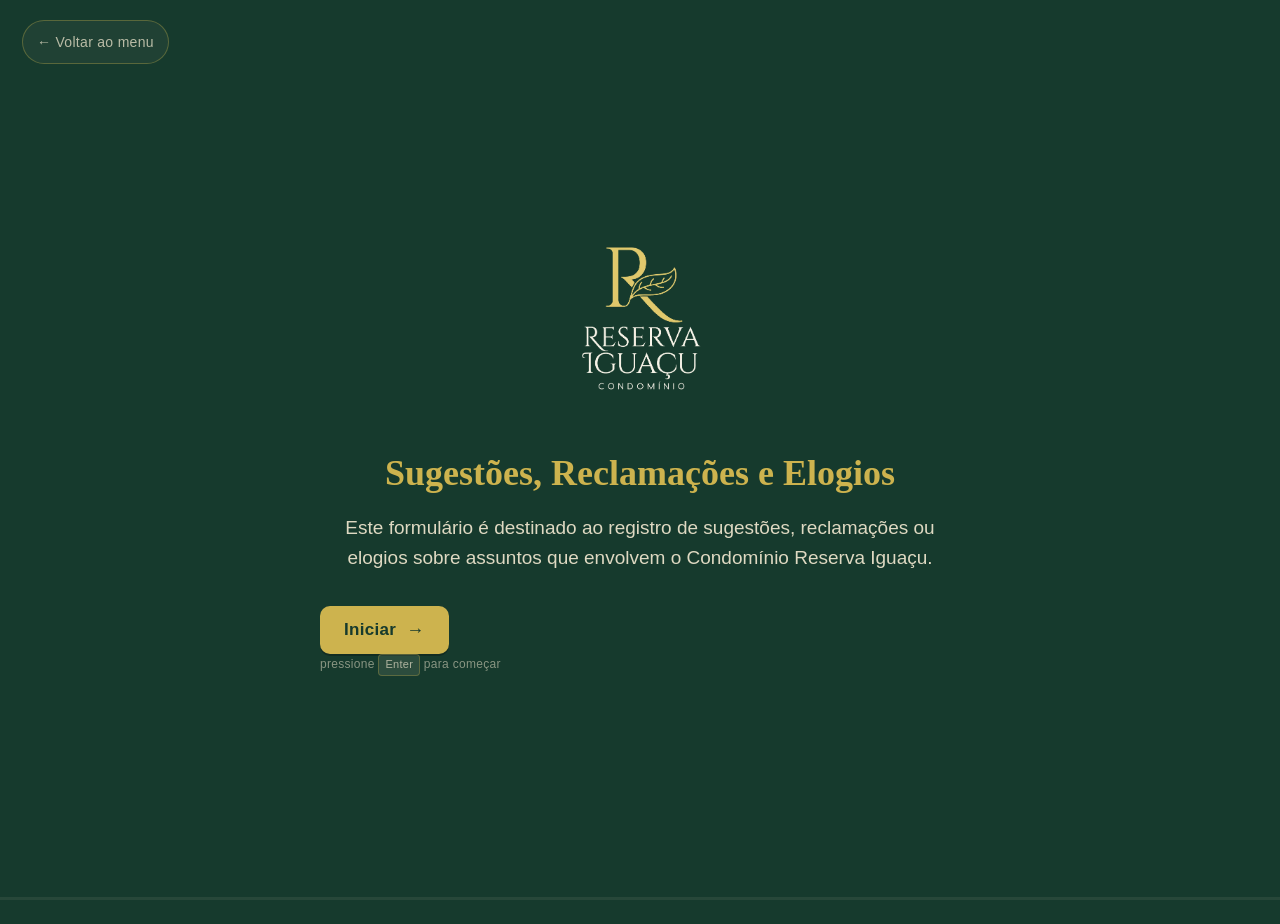
==== formulario.html @ 6433a5a3 "feat: formulario typeform de sugestoes/reclamacoes/elogios com webhook n8n" ====
<!DOCTYPE html>
<html lang="pt-BR">
<head>
<meta charset="UTF-8">
<meta name="viewport" content="width=device-width, initial-scale=1.0">
<title>Sugestões, Reclamações e Elogios — Reserva Iguaçu</title>
<link rel="stylesheet" href="styles.css">
<link rel="stylesheet" href="form.css">
</head>
<body class="form-body">

<a href="index.html" class="form-back" aria-label="Voltar ao menu principal">← Voltar ao menu</a>

<main class="form-stage" aria-live="polite">

  <!-- Tela 1: abertura -->
  <section class="slide active" data-slide="0">
    <div class="slide-inner">
      <img src="logo.png" alt="Condomínio Reserva Iguaçu" class="form-logo">
      <h1>Sugestões, Reclamações e Elogios</h1>
      <p class="lead">
        Este formulário é destinado ao registro de sugestões, reclamações ou
        elogios sobre assuntos que envolvem o Condomínio Reserva Iguaçu.
      </p>
      <button type="button" class="btn-primary" data-action="next">
        Iniciar <span class="arrow">→</span>
      </button>
      <p class="hint">pressione <kbd>Enter</kbd> para começar</p>
    </div>
  </section>

  <!-- Tela 2: nome -->
  <section class="slide" data-slide="1">
    <div class="slide-inner">
      <p class="q-number">1 <span class="q-arrow">→</span></p>
      <label class="q-title" for="f-nome">Informe seu nome <span class="q-optional">(opcional)</span></label>
      <input type="text" id="f-nome" name="nome" class="q-input" placeholder="Digite aqui..." autocomplete="name">
      <div class="slide-actions">
        <button type="button" class="btn-primary" data-action="next">
          OK <span class="arrow">✓</span>
        </button>
        <span class="hint"><kbd>Enter</kbd> para avançar</span>
      </div>
    </div>
  </section>

  <!-- Tela 3: tipo -->
  <section class="slide" data-slide="2">
    <div class="slide-inner">
      <p class="q-number">2 <span class="q-arrow">→</span></p>
      <p class="q-title">Quero fazer uma <span class="q-required">*</span></p>
      <div class="q-choices" role="radiogroup" aria-required="true">
        <label class="choice">
          <input type="radio" name="tipo" value="Sugestão" required>
          <span class="choice-key">A</span>
          <span class="choice-label">Sugestão</span>
        </label>
        <label class="choice">
          <input type="radio" name="tipo" value="Reclamação" required>
          <span class="choice-key">B</span>
          <span class="choice-label">Reclamação</span>
        </label>
        <label class="choice">
          <input type="radio" name="tipo" value="Elogio" required>
          <span class="choice-key">C</span>
          <span class="choice-label">Elogio</span>
        </label>
      </div>
      <div class="slide-actions">
        <button type="button" class="btn-primary" data-action="next" disabled>
          OK <span class="arrow">✓</span>
        </button>
        <span class="error-msg" role="alert"></span>
      </div>
    </div>
  </section>

  <!-- Tela 4: mensagem -->
  <section class="slide" data-slide="3">
    <div class="slide-inner">
      <p class="q-number">3 <span class="q-arrow">→</span></p>
      <label class="q-title" for="f-msg">Escreva sua mensagem <span class="q-required">*</span></label>
      <textarea id="f-msg" name="mensagem" class="q-textarea" rows="5" placeholder="Descreva aqui..." required></textarea>
      <div class="slide-actions">
        <button type="button" class="btn-primary" data-action="submit">
          Enviar <span class="arrow">→</span>
        </button>
        <span class="error-msg" role="alert"></span>
      </div>
    </div>
  </section>

  <!-- Tela 5: enviando -->
  <section class="slide" data-slide="4">
    <div class="slide-inner centered">
      <div class="spinner" aria-hidden="true"></div>
      <p class="lead">Enviando sua mensagem...</p>
    </div>
  </section>

  <!-- Tela 6: sucesso -->
  <section class="slide" data-slide="5">
    <div class="slide-inner centered">
      <img src="logo.png" alt="" class="form-logo small">
      <div class="check-icon" aria-hidden="true">✓</div>
      <h1>Obrigado!</h1>
      <p class="lead">
        Sua mensagem foi recebida e será encaminhada à administração do Condomínio.
      </p>
      <a href="index.html" class="btn-primary">Voltar ao menu principal</a>
    </div>
  </section>

  <!-- Tela 7: erro -->
  <section class="slide" data-slide="6">
    <div class="slide-inner centered">
      <div class="check-icon error" aria-hidden="true">!</div>
      <h1>Não foi possível enviar</h1>
      <p class="lead">Verifique sua conexão e tente novamente.</p>
      <div class="slide-actions">
        <button type="button" class="btn-primary" data-action="retry">Tentar novamente</button>
        <a href="index.html" class="btn-secondary">Voltar ao menu</a>
      </div>
    </div>
  </section>

</main>

<!-- barra de progresso -->
<div class="form-progress" aria-hidden="true">
  <div class="form-progress-bar" style="width:0"></div>
</div>

<script src="form.js"></script>
</body>
</html>
---- styles.css ----
/* Paleta restrita — extraída da logo:
   verde escuro (fundo), dourado (R), creme (texto).
   Toda a identidade visual usa apenas essas 3 cores
   (com variações de opacidade/alpha). */
:root {
  --green: #163A2D;            /* verde exato do fundo da logo */
  --gold:  #CDB34E;            /* dourado do "R" */
  --cream: #F0E7CF;            /* creme do texto */

  --green-ink:    #163A2D;
  --green-soft:   rgba(22, 58, 45, 0.08);
  --green-softer: rgba(22, 58, 45, 0.04);
  --green-rule:   rgba(22, 58, 45, 0.14);
  --green-80:     rgba(22, 58, 45, 0.80);
  --green-60:     rgba(22, 58, 45, 0.60);

  --gold-soft:   rgba(205, 179, 78, 0.18);
  --gold-rule:   rgba(205, 179, 78, 0.45);

  --cream-soft:  rgba(240, 231, 207, 0.35);
  --cream-75:    rgba(240, 231, 207, 0.75);

  --radius: 10px;
  --shadow-sm: 0 1px 2px rgba(30,63,46,.06), 0 1px 3px rgba(30,63,46,.08);
  --shadow-md: 0 6px 18px rgba(30,63,46,.12);
  --font-sans: -apple-system, BlinkMacSystemFont, "Segoe UI", Roboto, Oxygen, Ubuntu, Cantarell, sans-serif;
  --font-serif: "Georgia", "Times New Roman", serif;
}

* { box-sizing: border-box; }

html { scroll-behavior: smooth; scroll-padding-top: 90px; }

body {
  margin: 0;
  font-family: var(--font-sans);
  font-size: 16px;
  line-height: 1.6;
  color: var(--green-ink);
  background: var(--cream);
  -webkit-font-smoothing: antialiased;
}

.container { max-width: 1200px; margin: 0 auto; padding: 0 20px; }

/* ========== HEADER / HERO DA LOGO ========== */
.site-header {
  background: var(--green);
  color: var(--cream);
  border-bottom: 3px solid var(--gold);
}
.header-hero {
  text-align: center;
  padding: 40px 20px 36px;
}
.header-hero img.logo {
  display: block;
  margin: 0 auto;
  max-width: 280px;
  width: 60%;
  height: auto;
  border: 0;
  outline: 0;
  box-shadow: none;
  filter: none;
  background: transparent;
}
.header-hero .tagline {
  margin: 18px 0 0;
  font-family: var(--font-serif);
  font-size: 15px;
  letter-spacing: 3px;
  text-transform: uppercase;
  color: var(--gold);
}

/* Barra de navegação sticky abaixo do hero */
.site-nav {
  position: sticky;
  top: 0;
  z-index: 100;
  background: var(--green);
  border-bottom: 1px solid var(--gold-rule);
  box-shadow: var(--shadow-md);
}
.nav-inner {
  display: flex;
  align-items: center;
  padding: 12px 20px;
  gap: 12px;
}
.nav-search {
  flex: 1;
  position: relative;
}
.nav-search input {
  width: 100%;
  padding: 12px 14px 12px 42px;
  border: 1px solid var(--gold-rule);
  border-radius: 999px;
  font-size: 15px;
  font-family: inherit;
  background: rgba(240, 231, 207, 0.10);
  color: var(--cream);
}
.nav-search input::placeholder { color: var(--cream-75); }
.nav-search input:focus {
  outline: 2px solid var(--gold);
  outline-offset: 1px;
  background: rgba(240, 231, 207, 0.18);
}
.nav-search::before {
  content: "";
  position: absolute;
  left: 14px; top: 50%;
  transform: translateY(-50%);
  width: 16px; height: 16px;
  background: var(--gold);
  mask: url("data:image/svg+xml;utf8,<svg xmlns='http://www.w3.org/2000/svg' viewBox='0 0 24 24' fill='none' stroke='currentColor' stroke-width='2.5' stroke-linecap='round' stroke-linejoin='round'><circle cx='11' cy='11' r='7'/><path d='m21 21-4.3-4.3'/></svg>") no-repeat center / contain;
  -webkit-mask: url("data:image/svg+xml;utf8,<svg xmlns='http://www.w3.org/2000/svg' viewBox='0 0 24 24' fill='none' stroke='currentColor' stroke-width='2.5' stroke-linecap='round' stroke-linejoin='round'><circle cx='11' cy='11' r='7'/><path d='m21 21-4.3-4.3'/></svg>") no-repeat center / contain;
}
.menu-toggle {
  display: none;
  background: transparent;
  border: 1px solid var(--gold-rule);
  padding: 10px 12px;
  cursor: pointer;
  border-radius: 8px;
  flex-direction: column;
  gap: 5px;
  flex-shrink: 0;
}
.menu-toggle span {
  display: block;
  width: 24px; height: 2.5px;
  background: var(--cream);
  border-radius: 2px;
}

/* ========== LAYOUT ========== */
.layout {
  display: grid;
  grid-template-columns: 260px 1fr;
  gap: 36px;
  padding: 30px 20px 60px;
  align-items: start;
}

.sidebar {
  position: sticky;
  top: 80px;
  max-height: calc(100vh - 100px);
  overflow-y: auto;
  background: #fff;
  border: 1px solid var(--green-rule);
  border-radius: var(--radius);
  padding: 16px;
  box-shadow: var(--shadow-sm);
}
.sidebar-title {
  font-family: var(--font-serif);
  color: var(--green-ink);
  font-size: 13px;
  text-transform: uppercase;
  letter-spacing: 1.5px;
  margin: 0 0 8px;
  padding: 0 6px;
}

.toc {
  list-style: none;
  margin: 14px 0 0;
  padding: 0;
}
.toc li { margin: 2px 0; }
.toc a {
  display: block;
  padding: 8px 10px;
  border-radius: 6px;
  text-decoration: none;
  color: var(--green-80);
  font-size: 14px;
  transition: background .15s, color .15s, border-color .15s;
  border-left: 3px solid transparent;
}
.toc a:hover { background: var(--gold-soft); color: var(--green-ink); }
.toc a.active {
  background: var(--gold-soft);
  color: var(--green-ink);
  border-left-color: var(--gold);
  font-weight: 700;
}

/* ========== CONTENT ========== */
.content { min-width: 0; }

.hero {
  background: #fff;
  border: 1px solid var(--green-rule);
  border-top: 4px solid var(--gold);
  border-radius: var(--radius);
  padding: 28px 30px;
  margin-bottom: 30px;
  box-shadow: var(--shadow-sm);
}
.hero h2 {
  font-family: var(--font-serif);
  margin: 0 0 12px;
  font-size: 28px;
  color: var(--green-ink);
}
.hero p { margin: 0 0 12px; color: var(--green-80); }
.hero code {
  background: var(--gold-soft);
  color: var(--green-ink);
  padding: 1px 6px;
  border-radius: 4px;
  font-size: .9em;
  font-weight: 600;
}
.note {
  background: var(--green-softer);
  border-left: 3px solid var(--green);
  padding: 10px 14px;
  border-radius: 6px;
  font-size: 14px;
  margin-top: 14px !important;
  color: var(--green-ink);
}

/* Seções */
.section {
  background: #fff;
  border: 1px solid var(--green-rule);
  border-radius: var(--radius);
  padding: 28px 30px;
  margin-bottom: 24px;
  box-shadow: var(--shadow-sm);
  scroll-margin-top: 80px;
}
.section h2 {
  font-family: var(--font-serif);
  font-size: 24px;
  margin: 0 0 18px;
  color: var(--green-ink);
  padding-bottom: 10px;
  border-bottom: 2px solid var(--gold);
}
.section h3 {
  display: inline;
  font-size: 17px;
  color: var(--green-ink);
  margin: 0;
  font-weight: 700;
}
.section .intro { color: var(--green-80); margin-top: 0; }

.section ul, .section ol { padding-left: 22px; }
.section ul li, .section ol li { margin: 6px 0; }

/* Accordion */
details {
  border-top: 1px solid var(--green-rule);
  padding: 14px 0;
}
details:first-of-type { border-top: 0; padding-top: 6px; }
details summary {
  cursor: pointer;
  list-style: none;
  display: flex;
  align-items: center;
  gap: 10px;
  padding: 6px 0;
}
details summary::-webkit-details-marker { display: none; }
details summary::before {
  content: "";
  display: inline-block;
  width: 0; height: 0;
  border-left: 7px solid var(--gold);
  border-top: 5px solid transparent;
  border-bottom: 5px solid transparent;
  transition: transform .2s;
  flex-shrink: 0;
}
details[open] summary::before { transform: rotate(90deg); }
details > *:not(summary) { margin-top: 10px; }

/* Badges de referência */
.ref {
  display: inline-block;
  background: var(--gold-soft);
  color: var(--green-ink);
  font-size: 11px;
  padding: 2px 8px;
  border-radius: 10px;
  font-weight: 700;
  letter-spacing: .2px;
  white-space: nowrap;
  margin-left: 4px;
  vertical-align: baseline;
  border: 1px solid var(--gold-rule);
}
.ref-block {
  font-size: 12px;
  color: var(--green-60);
  font-style: italic;
  margin-top: 6px !important;
}

/* Callouts */
.callout {
  background: var(--green-softer);
  border-left: 4px solid var(--green);
  padding: 14px 18px;
  border-radius: 6px;
  margin: 14px 0;
}
.callout-warning {
  background: var(--gold-soft);
  border-left-color: var(--gold);
}
.callout-info {
  background: var(--green-softer);
  border-left-color: var(--green);
}

/* Tabelas */
.table-wrap { overflow-x: auto; margin: 12px 0; }
table {
  width: 100%;
  border-collapse: collapse;
  font-size: 14px;
  min-width: 480px;
}
th, td {
  text-align: left;
  padding: 10px 12px;
  border-bottom: 1px solid var(--green-rule);
}
thead th {
  background: var(--green);
  color: var(--cream);
  font-weight: 700;
  font-size: 12px;
  text-transform: uppercase;
  letter-spacing: .6px;
  border-bottom: 2px solid var(--gold);
}
tbody tr:hover { background: var(--green-softer); }

/* Stepper */
.stepper {
  list-style: none;
  padding: 0;
  counter-reset: step;
  margin: 14px 0;
}
.stepper li {
  counter-increment: step;
  padding: 14px 16px 14px 62px;
  position: relative;
  background: var(--green-softer);
  border-radius: 8px;
  margin: 8px 0;
  border-left: 3px solid var(--gold);
}
.stepper li::before {
  content: counter(step);
  position: absolute;
  left: 14px; top: 12px;
  width: 32px; height: 32px;
  background: var(--green);
  color: var(--gold);
  border: 2px solid var(--gold);
  border-radius: 50%;
  display: flex;
  align-items: center;
  justify-content: center;
  font-weight: 700;
  font-size: 14px;
  font-family: var(--font-serif);
}

/* Downloads */
.downloads {
  background: var(--green);
  color: var(--cream);
  border-color: var(--gold);
}
.downloads h2 { color: var(--cream); border-bottom-color: var(--gold); }
.downloads .note {
  background: rgba(240,231,207,0.10);
  border-left-color: var(--gold);
  color: var(--cream);
}
.downloads strong { color: var(--gold); }

/* Footer */
.site-footer {
  background: var(--green);
  color: var(--cream);
  padding: 36px 20px 28px;
  text-align: center;
  border-top: 3px solid var(--gold);
}
.site-footer img.footer-logo {
  width: 72px; height: auto;
  margin-bottom: 14px;
  opacity: .95;
}
.site-footer p { margin: 4px 0; }
.site-footer .small { font-size: 13px; color: var(--cream-75); }

/* Busca */
.hidden-by-search { display: none !important; }
mark.search-hit {
  background: var(--gold);
  color: var(--green-ink);
  padding: 0 3px;
  border-radius: 3px;
  font-weight: 600;
}

/* ==================== MOBILE / APP-LIKE ==================== */
@media (max-width: 900px) {
  body { font-size: 17px; line-height: 1.65; }

  .layout { grid-template-columns: 1fr; gap: 18px; padding: 18px 14px 40px; }

  .header-hero { padding: 30px 20px 24px; }
  .header-hero img.logo { max-width: 240px; width: 65%; }
  .header-hero .tagline { font-size: 14px; letter-spacing: 2.5px; }

  .site-nav { box-shadow: 0 2px 10px rgba(0,0,0,.15); }
  .nav-inner { padding: 10px 14px; gap: 10px; }
  .nav-search input {
    padding: 14px 16px 14px 44px;
    font-size: 16px; /* evita zoom iOS */
  }
  .menu-toggle { display: flex; padding: 12px 14px; }

  /* Sidebar vira menu overlay mobile */
  .sidebar {
    position: fixed;
    top: 0; left: 0;
    width: 85%;
    max-width: 360px;
    height: 100vh;
    max-height: none;
    border-radius: 0;
    border: 0;
    border-right: 1px solid var(--gold-rule);
    padding: 20px 16px;
    transform: translateX(-100%);
    transition: transform .25s ease;
    z-index: 200;
    overflow-y: auto;
    background: #fff;
    box-shadow: 0 0 40px rgba(0,0,0,.3);
  }
  .sidebar.open { transform: translateX(0); }
  .sidebar-title { font-size: 14px; margin-bottom: 14px; padding-top: 4px; }

  .toc a {
    padding: 14px 14px;
    font-size: 16px;
    border-left-width: 4px;
  }

  /* backdrop */
  .sidebar.open::after { content: none; }
  body.menu-open {
    overflow: hidden;
  }
  body.menu-open::before {
    content: "";
    position: fixed;
    inset: 0;
    background: rgba(22,58,45,.55);
    z-index: 150;
  }

  /* Conteúdo maior */
  .hero, .section { padding: 22px 20px; border-radius: 12px; }
  .hero h2 { font-size: 26px; }
  .hero p { font-size: 16px; }
  .section h2 { font-size: 22px; }
  .section h3 { font-size: 18px; }

  details { padding: 18px 0; }
  details summary { padding: 10px 0; min-height: 44px; }
  details summary::before {
    border-left-width: 9px;
    border-top-width: 6px;
    border-bottom-width: 6px;
  }

  .section ul li, .section ol li { margin: 10px 0; }

  .ref {
    font-size: 12px;
    padding: 3px 10px;
    margin-left: 2px;
  }

  .callout { padding: 16px 18px; font-size: 16px; }

  table { font-size: 15px; }
  th, td { padding: 12px 14px; }
  thead th { font-size: 12px; }

  .stepper li {
    padding: 16px 18px 16px 66px;
    font-size: 16px;
  }
  .stepper li::before {
    width: 36px; height: 36px;
    font-size: 15px;
  }
}

@media (max-width: 500px) {
  .header-hero { padding: 26px 16px 22px; }
  .header-hero img.logo { max-width: 200px; width: 70%; }
  .hero h2 { font-size: 23px; }
  .section { padding: 20px 16px; }
  .section h2 { font-size: 20px; }
}
---- form.css ----
/* Formulário estilo Typeform — identidade Reserva Iguaçu */
.form-body {
  margin: 0;
  background: var(--green);
  color: var(--cream);
  min-height: 100vh;
  overflow: hidden;
  font-family: var(--font-sans);
}

.form-back {
  position: fixed;
  top: 20px; left: 22px;
  z-index: 20;
  color: var(--cream);
  text-decoration: none;
  font-size: 14px;
  letter-spacing: .3px;
  opacity: .75;
  padding: 10px 14px;
  border-radius: 999px;
  border: 1px solid var(--gold-rule);
  background: rgba(240,231,207,0.06);
  transition: opacity .15s, background .15s;
}
.form-back:hover { opacity: 1; background: rgba(240,231,207,0.14); }

/* Palco */
.form-stage {
  position: relative;
  min-height: 100vh;
  display: flex;
  align-items: center;
  justify-content: center;
  padding: 60px 24px 80px;
}

.slide {
  position: absolute;
  inset: 0;
  display: flex;
  align-items: center;
  justify-content: center;
  padding: 60px 24px 80px;
  opacity: 0;
  visibility: hidden;
  transform: translateY(24px);
  transition: opacity .35s ease, transform .35s ease, visibility 0s linear .35s;
  overflow-y: auto;
}
.slide.active {
  opacity: 1;
  visibility: visible;
  transform: translateY(0);
  transition: opacity .35s ease .08s, transform .35s ease .08s, visibility 0s linear 0s;
}
.slide.leaving {
  opacity: 0;
  transform: translateY(-24px);
}

.slide-inner {
  width: 100%;
  max-width: 640px;
  margin: auto;
}
.slide-inner.centered { text-align: center; }

/* Tela de abertura */
.form-logo {
  display: block;
  margin: 0 auto 28px;
  max-width: 220px;
  width: 70%;
}
.form-logo.small { max-width: 140px; margin-bottom: 18px; }

.form-stage h1 {
  font-family: var(--font-serif);
  font-size: 36px;
  color: var(--gold);
  margin: 0 0 18px;
  line-height: 1.2;
  text-align: center;
}

.lead {
  font-size: 19px;
  color: var(--cream);
  opacity: .92;
  line-height: 1.55;
  margin: 0 0 34px;
  text-align: center;
}

/* Numeração Typeform */
.q-number {
  font-size: 15px;
  color: var(--gold);
  font-family: var(--font-serif);
  letter-spacing: 1px;
  margin: 0 0 14px;
  font-weight: 600;
}
.q-arrow {
  display: inline-block;
  margin-left: 4px;
  opacity: .7;
}

.q-title {
  font-family: var(--font-serif);
  font-size: 28px;
  color: var(--cream);
  margin: 0 0 22px;
  line-height: 1.3;
  font-weight: 500;
  display: block;
}
.q-optional {
  color: var(--gold);
  font-size: 16px;
  font-weight: 400;
  opacity: .75;
  font-style: italic;
  font-family: var(--font-sans);
}
.q-required {
  color: var(--gold);
  margin-left: 4px;
}

/* Inputs */
.q-input,
.q-textarea {
  width: 100%;
  background: transparent;
  border: 0;
  border-bottom: 2px solid var(--gold-rule);
  color: var(--cream);
  font-family: inherit;
  font-size: 22px;
  padding: 12px 2px;
  outline: none;
  transition: border-color .15s;
  border-radius: 0;
}
.q-input::placeholder,
.q-textarea::placeholder {
  color: var(--cream-75);
  opacity: .5;
}
.q-input:focus,
.q-textarea:focus {
  border-bottom-color: var(--gold);
}
.q-textarea {
  resize: vertical;
  min-height: 120px;
  line-height: 1.5;
  font-size: 19px;
  border: 2px solid var(--gold-rule);
  border-radius: 12px;
  padding: 14px 16px;
  background: rgba(240,231,207,0.04);
}
.q-textarea:focus {
  border-color: var(--gold);
  background: rgba(240,231,207,0.08);
}

/* Escolhas (radios) */
.q-choices {
  display: flex;
  flex-direction: column;
  gap: 12px;
  margin-bottom: 8px;
}
.choice {
  display: flex;
  align-items: center;
  gap: 14px;
  padding: 14px 18px;
  border: 2px solid var(--gold-rule);
  border-radius: 12px;
  background: rgba(240,231,207,0.04);
  cursor: pointer;
  transition: background .15s, border-color .15s, transform .08s;
  color: var(--cream);
  font-size: 18px;
  user-select: none;
}
.choice input[type="radio"] {
  position: absolute;
  opacity: 0;
  pointer-events: none;
}
.choice-key {
  display: inline-flex;
  align-items: center;
  justify-content: center;
  width: 32px; height: 32px;
  border: 1.5px solid var(--gold-rule);
  border-radius: 6px;
  font-family: var(--font-serif);
  font-weight: 700;
  color: var(--gold);
  font-size: 14px;
  flex-shrink: 0;
  transition: background .15s, color .15s, border-color .15s;
}
.choice-label { flex: 1; }
.choice:hover {
  background: rgba(205,179,78,0.10);
  border-color: var(--gold);
}
.choice:hover .choice-key {
  border-color: var(--gold);
}
.choice.selected {
  background: rgba(205,179,78,0.18);
  border-color: var(--gold);
}
.choice.selected .choice-key {
  background: var(--gold);
  color: var(--green);
  border-color: var(--gold);
}

/* Ações */
.slide-actions {
  display: flex;
  align-items: center;
  gap: 14px;
  margin-top: 26px;
  flex-wrap: wrap;
}

.btn-primary {
  display: inline-flex;
  align-items: center;
  gap: 10px;
  background: var(--gold);
  color: var(--green);
  border: 0;
  padding: 14px 24px;
  border-radius: 10px;
  font-family: inherit;
  font-size: 17px;
  font-weight: 700;
  letter-spacing: .3px;
  cursor: pointer;
  text-decoration: none;
  transition: transform .08s, background .15s, box-shadow .15s;
  box-shadow: 0 2px 0 rgba(0,0,0,0.25);
}
.btn-primary:hover:not(:disabled) {
  background: #dec264;
  transform: translateY(-1px);
  box-shadow: 0 4px 0 rgba(0,0,0,0.25);
}
.btn-primary:active:not(:disabled) { transform: translateY(0); box-shadow: 0 1px 0 rgba(0,0,0,0.25); }
.btn-primary:disabled {
  opacity: .45;
  cursor: not-allowed;
  box-shadow: none;
}
.btn-primary .arrow {
  font-size: 18px;
  line-height: 1;
}

.btn-secondary {
  display: inline-flex;
  align-items: center;
  padding: 12px 20px;
  border-radius: 10px;
  border: 1px solid var(--gold-rule);
  background: transparent;
  color: var(--cream);
  font-size: 15px;
  text-decoration: none;
  cursor: pointer;
  transition: background .15s;
}
.btn-secondary:hover { background: rgba(240,231,207,0.10); }

.hint {
  font-size: 12px;
  color: var(--cream-75);
  opacity: .7;
  margin: 0;
  letter-spacing: .3px;
}
.hint kbd {
  display: inline-block;
  background: rgba(240,231,207,0.15);
  border: 1px solid var(--gold-rule);
  border-radius: 4px;
  padding: 1px 6px;
  font-family: inherit;
  font-size: 11px;
  color: var(--cream);
}

.error-msg {
  color: var(--gold);
  font-size: 14px;
  font-weight: 600;
  min-height: 1em;
}

/* Check final */
.check-icon {
  width: 84px; height: 84px;
  border-radius: 50%;
  background: var(--gold);
  color: var(--green);
  display: flex;
  align-items: center;
  justify-content: center;
  font-size: 46px;
  font-weight: 900;
  margin: 0 auto 20px;
  box-shadow: 0 6px 30px rgba(205,179,78,0.3);
  animation: pop .5s ease-out;
}
.check-icon.error {
  background: transparent;
  color: var(--gold);
  border: 3px solid var(--gold);
}

@keyframes pop {
  0% { transform: scale(0.3); opacity: 0; }
  60% { transform: scale(1.1); opacity: 1; }
  100% { transform: scale(1); }
}

.spinner {
  width: 54px; height: 54px;
  border: 4px solid var(--gold-rule);
  border-top-color: var(--gold);
  border-radius: 50%;
  margin: 0 auto 20px;
  animation: spin .8s linear infinite;
}
@keyframes spin { to { transform: rotate(360deg); } }

/* Progresso */
.form-progress {
  position: fixed;
  bottom: 0; left: 0; right: 0;
  height: 3px;
  background: rgba(240,231,207,0.08);
  z-index: 10;
}
.form-progress-bar {
  height: 100%;
  background: var(--gold);
  transition: width .35s ease;
}

/* Botão CTA de formulário no site principal */
.cta-form {
  display: inline-flex;
  align-items: center;
  gap: 10px;
  background: var(--gold);
  color: var(--green);
  padding: 14px 22px;
  border-radius: 10px;
  font-weight: 700;
  text-decoration: none;
  font-size: 16px;
  transition: transform .08s, background .15s, box-shadow .15s;
  box-shadow: 0 2px 0 rgba(0,0,0,0.15);
}
.cta-form:hover {
  background: #dec264;
  transform: translateY(-1px);
  box-shadow: 0 4px 0 rgba(0,0,0,0.15);
}

.cta-form-floating {
  position: fixed;
  right: 20px;
  bottom: 20px;
  z-index: 90;
  box-shadow: 0 10px 30px rgba(22,58,45,0.35), 0 2px 0 rgba(0,0,0,0.2);
}

/* Mobile */
@media (max-width: 700px) {
  .form-body { font-size: 17px; }
  .form-back { top: 12px; left: 12px; font-size: 13px; padding: 8px 12px; }
  .form-stage, .slide { padding: 80px 18px 80px; }
  .form-stage h1 { font-size: 26px; }
  .lead { font-size: 17px; margin-bottom: 26px; }
  .q-title { font-size: 22px; }
  .q-input { font-size: 19px; }
  .q-textarea { font-size: 17px; min-height: 140px; }
  .choice { padding: 14px 16px; font-size: 16px; }
  .btn-primary { padding: 14px 22px; font-size: 16px; width: 100%; justify-content: center; }
  .slide-actions { gap: 10px; }
  .form-logo { max-width: 180px; margin-bottom: 22px; }
  .cta-form-floating {
    right: 14px; bottom: 14px;
    padding: 12px 18px;
    font-size: 14px;
  }
}
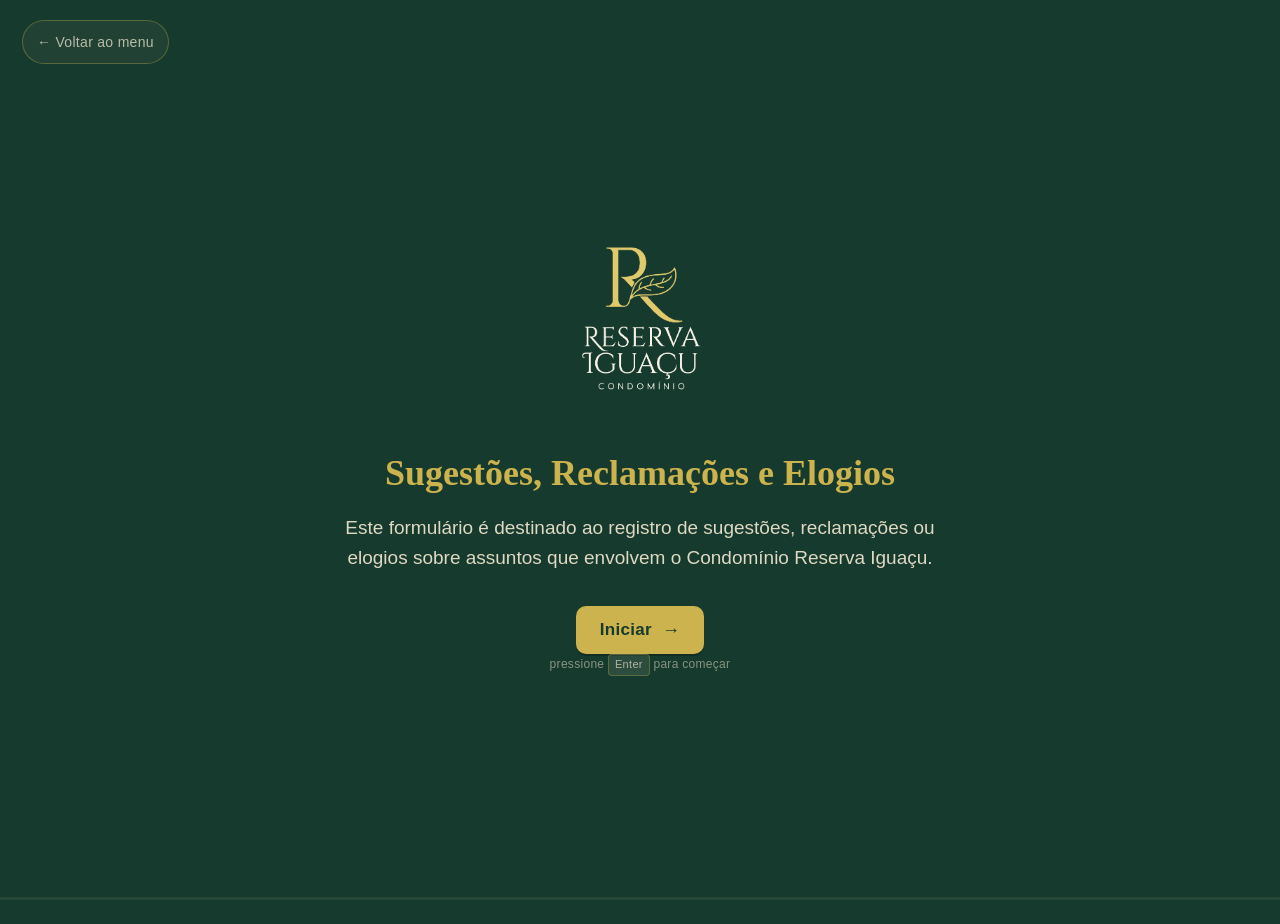
==== commit 1d0ff7f6: "feat: barra de acoes com CTA form + WhatsApp; botao iniciar centralizado" ====
--- a/formulario.html
+++ b/formulario.html
@@ -15,7 +15,7 @@
 
   <!-- Tela 1: abertura -->
   <section class="slide active" data-slide="0">
-    <div class="slide-inner">
+    <div class="slide-inner centered">
       <img src="logo.png" alt="Condomínio Reserva Iguaçu" class="form-logo">
       <h1>Sugestões, Reclamações e Elogios</h1>
       <p class="lead">
--- a/form.css
+++ b/form.css
@@ -382,12 +382,40 @@
   box-shadow: 0 4px 0 rgba(0,0,0,0.15);
 }
 
-.cta-form-floating {
-  position: fixed;
-  right: 20px;
-  bottom: 20px;
-  z-index: 90;
-  box-shadow: 0 10px 30px rgba(22,58,45,0.35), 0 2px 0 rgba(0,0,0,0.2);
+.cta-whatsapp {
+  background: transparent;
+  color: var(--cream);
+  border: 2px solid var(--gold);
+  box-shadow: none;
+}
+.cta-whatsapp:hover {
+  background: var(--gold);
+  color: var(--green);
+}
+
+/* Barra de ações abaixo da busca */
+.nav-actions {
+  display: flex;
+  gap: 12px;
+  padding: 0 20px 14px;
+  flex-wrap: wrap;
+  justify-content: center;
+}
+.nav-actions .cta-form {
+  flex: 1 1 auto;
+  min-width: 0;
+  justify-content: center;
+  font-size: 15px;
+  padding: 12px 18px;
+}
+
+@media (max-width: 700px) {
+  .nav-actions {
+    flex-direction: column;
+    padding: 0 14px 12px;
+    gap: 10px;
+  }
+  .nav-actions .cta-form { width: 100%; font-size: 15px; padding: 12px 16px; }
 }
 
 /* Mobile */
